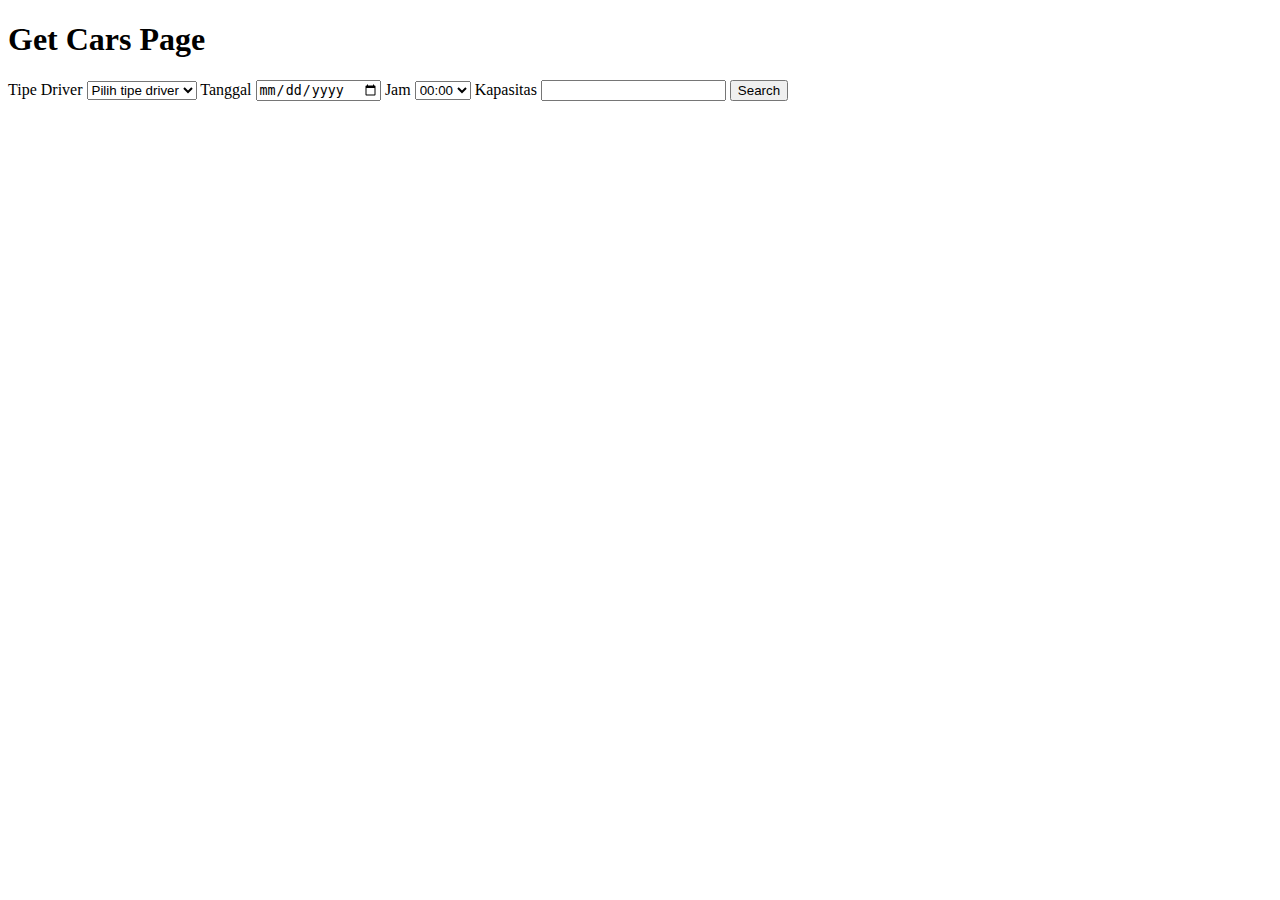
==== public/cars.html @ 2e50bc3a "make filter function and httpserver without timefilter" ====
<!DOCTYPE html>
<html lang="en">

<head>
    <meta charset="UTF-8">
    <meta http-equiv="X-UA-Compatible" content="IE=edge">
    <meta name="viewport" content="width=device-width, initial-scale=1.0">
    <title>Get Cars</title>
    <script src="https://code.jquery.com/jquery-3.6.0.min.js"
        integrity="sha256-/xUj+3OJU5yExlq6GSYGSHk7tPXikynS7ogEvDej/m4=" crossorigin="anonymous"></script>
</head>

<body>
    <h1>Get Cars Page</h1>

    <label for="tipedriver">Tipe Driver</label>
    <select name="" id="tipedriver">
        <option value="" selected disabled>Pilih tipe driver</option>
        <option value="">Dengan Driver</option>
        <option value="">Tanpa Driver</option>
    </select>

    <label for="date">Tanggal</label>
    <input type="date" id="dateSelect">

    <label for="date">Jam</label>
    <select name="" id="timeSelect"></select>

    <label for="date">Kapasitas</label>
    <input type="text" id="searchCapacity">

    <button id="buttonSearch">Search</button>

    <div id="carlist"></div>
</body>

<script type="text/javascript" src="./scripts/binar.js"></script>
<script type="text/javascript" src="./scripts/app.example.js"></script>
<script type="text/javascript" src="./scripts/car.example.js"></script>
<script type="text/javascript" src="./scripts/app.js"></script>

</html>
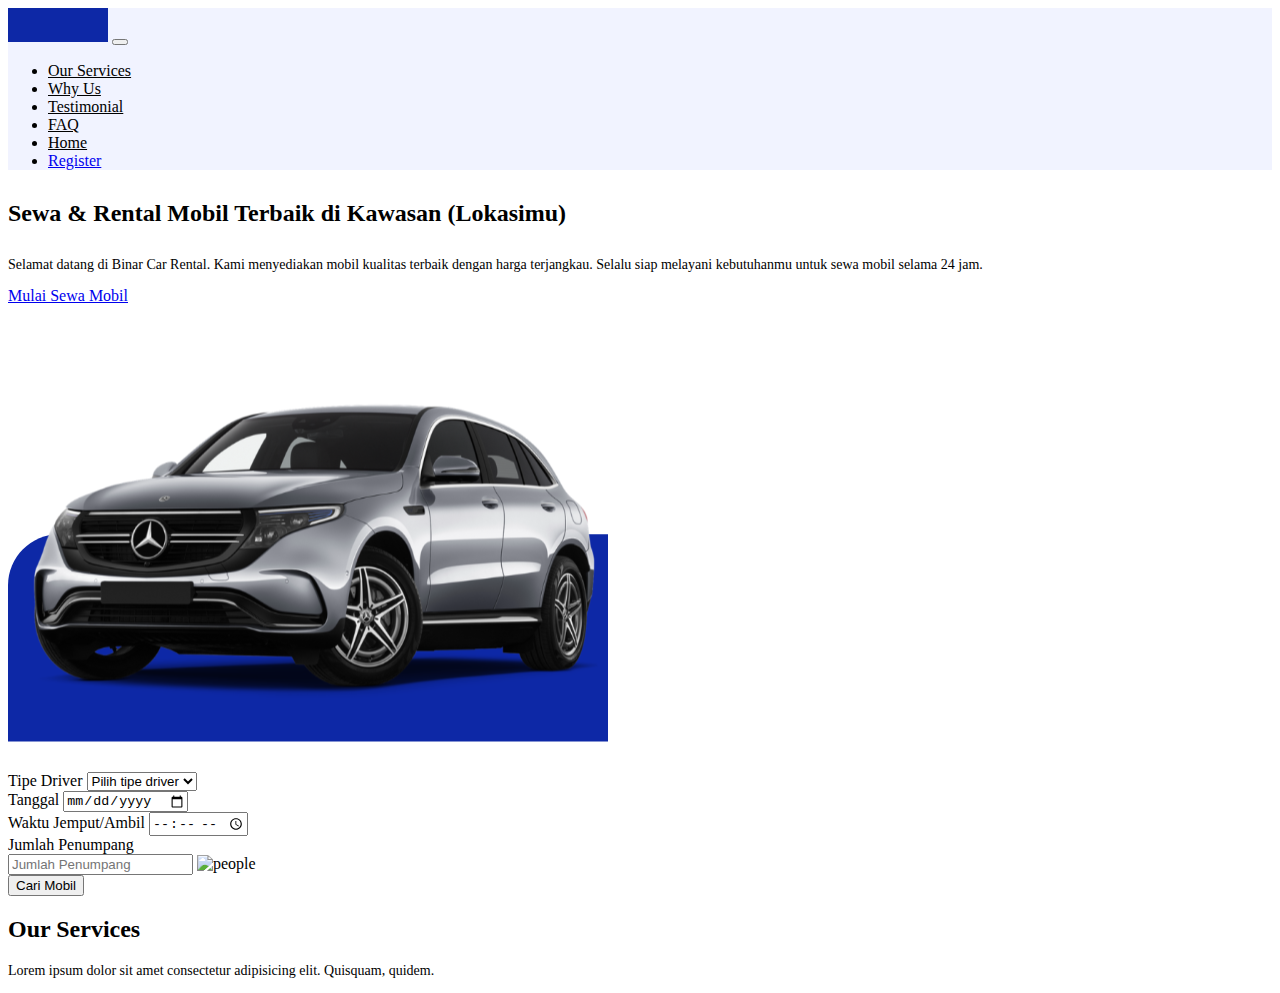
==== commit 77423a3a: "implement functional with challeng1 desain" ====
--- a/public/cars.html
+++ b/public/cars.html
@@ -6,32 +6,118 @@
     <meta http-equiv="X-UA-Compatible" content="IE=edge">
     <meta name="viewport" content="width=device-width, initial-scale=1.0">
     <title>Get Cars</title>
+    <link rel="stylesheet" href="css/style.css">
     <script src="https://code.jquery.com/jquery-3.6.0.min.js"
-        integrity="sha256-/xUj+3OJU5yExlq6GSYGSHk7tPXikynS7ogEvDej/m4=" crossorigin="anonymous"></script>
+    integrity="sha256-/xUj+3OJU5yExlq6GSYGSHk7tPXikynS7ogEvDej/m4=" crossorigin="anonymous"></script>
+    <link href="https://cdn.jsdelivr.net/npm/bootstrap@5.1.3/dist/css/bootstrap.min.css" rel="stylesheet"
+    integrity="sha384-1BmE4kWBq78iYhFldvKuhfTAU6auU8tT94WrHftjDbrCEXSU1oBoqyl2QvZ6jIW3" crossorigin="anonymous">
+    <script src="https://cdn.jsdelivr.net/npm/bootstrap@5.1.3/dist/js/bootstrap.bundle.min.js"
+    integrity="sha384-ka7Sk0Gln4gmtz2MlQnikT1wXgYsOg+OMhuP+IlRH9sENBO0LRn5q+8nbTov4+1p" crossorigin="anonymous">
+    </script>
 </head>
 
 <body>
-    <h1>Get Cars Page</h1>
+    <!---navbar -->
+  <nav class="navbar navbar-expand-lg navbar-light fixed-top">
+    <div class="container">
+      <a class="navbar-brand" href="#"><img src="images/logo.png" alt=""></a>
+      <button class="navbar-toggler" type="button" data-bs-toggle="collapse" data-bs-target="#navbarNav"
+        aria-controls="navbarNav" aria-expanded="false" aria-label="Toggle navigation">
+        <span class="navbar-toggler-icon"></span>
+      </button>
+      <div class="collapse navbar-collapse" id="navbarNav">
+        <ul class="navbar-nav ms-auto mx-5">
+          <li class="nav-item">
+            <a class="nav-link" href="#service" style="color: black;">Our Services</a>
+          </li>
+          <li class="nav-item">
+            <a class="nav-link" href="#whyus" style="color: black;">Why Us</a>
+          </li>
+          <li class="nav-item">
+            <a class="nav-link" href="#testimoni" style="color: black;">Testimonial</a>
+          </li>
+          <li class="nav-item">
+            <a class="nav-link" href="#faq" style="color: black;">FAQ</a>
+          </li>
+          <li class="nav-item ">
+            <a class="nav-link" href="index.html" style="color: black;">Home</a>
+          </li>
+          <li class="nav-item">
+            <a class="btn btn-success" href="#">Register</a>
+          </li>
+        </ul>
+      </div>
+    </div>
+    </div>
+  </nav>
 
-    <label for="tipedriver">Tipe Driver</label>
-    <select name="" id="tipedriver">
-        <option value="" selected disabled>Pilih tipe driver</option>
-        <option value="">Dengan Driver</option>
-        <option value="">Tanpa Driver</option>
-    </select>
+  <!--jumbotron-->
+  <section id="jumbo">
+    <div class="jumbotron jumbotron-fluid">
+      <div class="container">
+        <div class="row mb-5 mt-5">
+          <div class="col-md m-auto">
+            <h2 class="text-justify">Sewa & Rental Mobil Terbaik di Kawasan (Lokasimu)</h2>
+            <p>Selamat datang di Binar Car Rental. Kami menyediakan mobil kualitas terbaik dengan harga terjangkau.
+              Selalu siap melayani kebutuhanmu untuk sewa mobil selama 24 jam.</p>
+            <a class="btn btn-success" href="#">Mulai Sewa Mobil</a>
+          </div>
+          <div class="col-md">
+            <img src="images/img_car.svg" class="img-fluid imgcar" alt="">
+          </div>
+        </div>
+      </div>
+    </div>
+  </section>
 
-    <label for="date">Tanggal</label>
-    <input type="date" id="dateSelect">
+ 
+ <!-- Search Section -->
+ <section>
+ <div class="container bg-secondary">
+    <div class="rounded p-3 row justify-content-evenly bg-light">
+      <div class="col-md-2 mb-3">
+        <label for="" class="form-label">Tipe Driver</label>
+        <select id="tipedriver" class="form-select">
+          <option value="" selected disabled>Pilih tipe driver</option>
+          <option value="1">Dengan Sopir</option>
+          <option value="2">Tanpa Sopir</option>
+        </select>
+      </div>
+      <div class="col-md-2 mb-3">
+        <label for="date" class="form-label">Tanggal</label>
+        <input type="date" class="form-control" id="dateSelect" placeholder="Pilih Tanggal">
+      </div>
+      <div class="col-md-2 mb-3">
+        <label for="" class="form-label">Waktu Jemput/Ambil</label>
+          <input type="time" class="form-control" id="timeSelect" placeholder="Pilih Waktu">
+      </div>
+      <div class="col-md-2 mb-3">
+        <label for="" class="form-label">Jumlah Penumpang</label>
+        <div class="input-group">
+        <input type="number" class="form-control" id="searchCapacity" placeholder="Jumlah Penumpang">
+        <span class="input-group-text bg-light"><img src="/images/people.svg" alt="people"></span>
+        </div>
+      </div>
+      <div class="col-md-2 mt-auto">
+        <button id="buttonSearch" class="btn btn-success mb-3" type="submit">Cari Mobil</button>
+      </div>
+    </div>
+  </div>
+  </section>
 
-    <label for="date">Jam</label>
-    <select name="" id="timeSelect"></select>
-
-    <label for="date">Kapasitas</label>
-    <input type="text" id="searchCapacity">
-
-    <button id="buttonSearch">Search</button>
-
-    <div id="carlist"></div>
+  <!-- Service Section -->
+    <section id="service">
+      <div class="container">
+        <div class="row">
+          <div class="col-md-12">
+            <h2 class="text-center">Our Services</h2>
+            <p class="text-center">Lorem ipsum dolor sit amet consectetur adipisicing elit. Quisquam, quidem.</p>
+          </div>
+        </div>
+          <div id="carlist" class="row">
+          </div>
+      </div>
+    </section>
 </body>
 
 <script type="text/javascript" src="./scripts/binar.js"></script>
--- a/public/css/style.css
+++ b/public/css/style.css
@@ -0,0 +1,48 @@
+.navbar {
+    background: #f1f3ff;
+}
+
+p {
+    font-size: 14px;
+}
+
+h3 {
+    font-size: 25px;
+    font-weight: bold;
+}
+
+
+.jumbotron h2{
+    font-weight: bold;
+    line-height: 195%;
+}
+.started {
+    background-color: #0d28a6;
+    color: white;
+    border-radius: 25px;
+    height: 250px;
+}
+
+
+@media screen and (min-width: 768px){
+    .card{
+        width: 16rem;
+    }
+}
+
+@media screen and (max-width: 1280px){
+    .imgcar {
+        width: 600px;
+        height: 400px;
+        padding-top: 5%;
+    }
+}
+
+.review{
+    border-radius: 10px;
+    margin-left: 10px;
+}
+
+
+
+    
